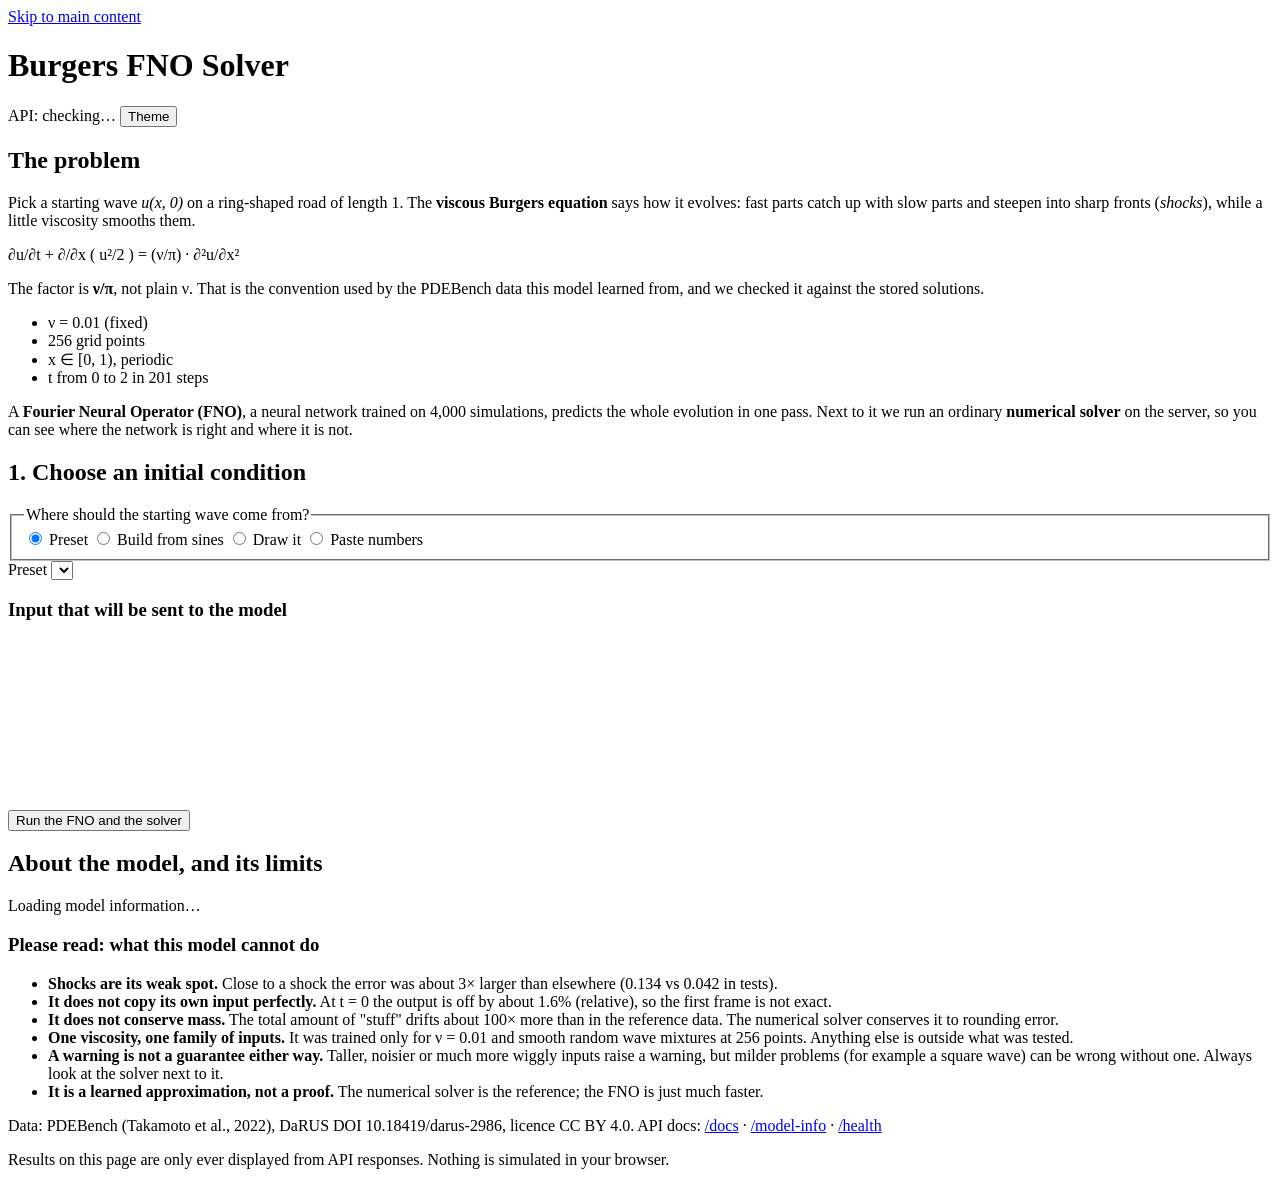
==== app/static/index.html @ b85e5da0 "M5: static front end served by the app, browser/Node/static tests, snap cutoff study Co-Authored-By:" ====
<!doctype html>
<html lang="en">
<head>
<meta charset="utf-8">
<meta name="viewport" content="width=device-width, initial-scale=1">
<title>Burgers FNO Solver</title>
<meta name="description" content="A Fourier Neural Operator predicts the solution of the 1D viscous Burgers equation; compare it with a numerical solver.">
<link rel="stylesheet" href="/static/style.css">
</head>
<body>
<a class="skip" href="#main">Skip to main content</a>
<header class="top">
  <div class="wrap bar">
    <h1>Burgers FNO Solver</h1>
    <div class="bar-right">
      <span id="api-badge" class="badge" role="status">API: checking…</span>
      <button type="button" id="theme" class="btn ghost" aria-label="Switch between light and dark theme">Theme</button>
    </div>
  </div>
</header>

<main id="main" class="wrap">

<section id="intro" aria-labelledby="h-intro">
  <h2 id="h-intro">The problem</h2>
  <p>Pick a starting wave <var>u(x, 0)</var> on a ring-shaped road of length 1. The <strong>viscous Burgers equation</strong> says how it evolves: fast parts catch up with slow parts and steepen into sharp fronts (<em>shocks</em>), while a little viscosity smooths them.</p>
  <p class="equation" role="math" aria-label="u sub t plus the x derivative of u squared over 2 equals nu over pi times u sub x x">
    ∂u/∂t + ∂/∂x ( u²/2 ) = (ν/π) · ∂²u/∂x²
  </p>
  <p>The factor is <strong>ν/π</strong>, not plain ν. That is the convention used by the PDEBench data this model learned from, and we checked it against the stored solutions.</p>
  <ul class="chips" aria-label="Fixed settings">
    <li>ν = 0.01 (fixed)</li><li>256 grid points</li><li>x ∈ [0, 1), periodic</li><li>t from 0 to 2 in 201 steps</li>
  </ul>
  <p>A <strong>Fourier Neural Operator (FNO)</strong>, a neural network trained on 4,000 simulations, predicts the whole evolution in one pass. Next to it we run an ordinary <strong>numerical solver</strong> on the server, so you can see where the network is right and where it is not.</p>
</section>

<section id="input" aria-labelledby="h-input">
  <h2 id="h-input">1. Choose an initial condition</h2>
  <fieldset class="src">
    <legend>Where should the starting wave come from?</legend>
    <label><input type="radio" name="src" value="preset" checked> Preset</label>
    <label><input type="radio" name="src" value="mix"> Build from sines</label>
    <label><input type="radio" name="src" value="draw"> Draw it</label>
    <label><input type="radio" name="src" value="paste"> Paste numbers</label>
  </fieldset>

  <div id="panel-preset" class="panel">
    <div class="row">
      <label for="preset">Preset</label>
      <select id="preset"></select>
      <button type="button" id="reroll" class="btn" hidden>Re-roll random</button>
    </div>
    <p id="preset-note" class="note"></p>
  </div>

  <div id="panel-mix" class="panel" hidden>
    <p class="note">u(x) = mean + Σ amplitude · sin(2π · waves · x + phase). Waves is how many full oscillations fit in the domain.</p>
    <div class="mixgrid" id="mixgrid"></div>
    <div class="row"><label for="mix-mean">Mean</label><input id="mix-mean" type="number" step="0.1" value="0"></div>
  </div>

  <div id="panel-draw" class="panel" hidden>
    <p class="note">Draw one stroke from left to right with a mouse, pen or finger. Drawing needs a pointer; keyboard users can use "Build from sines" or "Paste numbers" instead.</p>
    <canvas id="draw-canvas" class="plot draw" role="img" aria-label="Drawing area: draw the initial condition as one stroke from left to right. Vertical range minus 3.5 to 3.5."></canvas>
    <div class="row">
      <label class="inline"><input type="checkbox" id="snap" checked> Snap to the supported family (smooth it to at most 8 waves; recommended)</label>
      <button type="button" id="clear-draw" class="btn">Clear drawing</button>
    </div>
    <p class="note">Hand-drawn curves are usually harder for the model than its training inputs: in tests with synthetic drawings the FNO and the solver differed by about 6–8% even after snapping (about 2–3% for in-family inputs), and the out-of-distribution warning did not fire. Always check the solver comparison.</p>
    <p id="draw-msg" class="note" role="status"></p>
  </div>

  <div id="panel-paste" class="panel" hidden>
    <label for="paste">256 numbers, separated by commas, spaces or newlines (values at x = (i + 0.5)/256)</label>
    <textarea id="paste" rows="4" spellcheck="false"></textarea>
    <div class="row"><button type="button" id="apply-paste" class="btn">Use these numbers</button></div>
    <p id="paste-msg" class="note" role="status"></p>
  </div>

  <h3>Input that will be sent to the model</h3>
  <canvas id="input-plot" class="plot wide" role="img" aria-label="Plot of the initial condition"></canvas>
  <p id="input-summary" class="note"></p>
  <p id="input-warning" class="warn" role="status" hidden></p>

  <div class="runrow">
    <button type="button" id="run" class="btn primary">Run the FNO and the solver</button>
    <span id="status" class="status" role="status" aria-live="polite"></span>
  </div>
</section>

<section id="results" aria-labelledby="h-results" hidden>
  <h2 id="h-results">2. Results</h2>
  <div id="ood-banner" role="alert"></div>
  <div id="metrics" class="cards"></div>

  <h3>Space-time solution (time goes up)</h3>
  <div class="hmgrid">
    <figure><canvas id="hm-fno" class="plot heat" role="img" aria-label="Heatmap of the FNO solution"></canvas><figcaption>FNO prediction (from the API)</figcaption></figure>
    <figure><canvas id="hm-solver" class="plot heat" role="img" aria-label="Heatmap of the numerical solver solution"></canvas><figcaption>Numerical solver (from the API)</figcaption></figure>
    <figure><canvas id="hm-error" class="plot heat" role="img" aria-label="Heatmap of the absolute difference"></canvas><figcaption>|FNO − solver|, computed in your browser from the two arrays above</figcaption></figure>
  </div>

  <h3>Profile at a chosen time</h3>
  <div class="row">
    <label for="t-slider">Time</label>
    <input id="t-slider" type="range" min="0" max="200" step="1" value="100">
    <output id="t-readout" for="t-slider">t = 1.00</output>
  </div>
  <canvas id="profile-plot" class="plot wide" role="img" aria-label="Solution profile at the chosen time"></canvas>
  <p id="profile-summary" class="note"></p>
  <details><summary>Numbers at this time (every 16th grid point)</summary><div class="tablewrap"><table id="profile-table"></table></div></details>

  <h3>How the difference grows with time</h3>
  <canvas id="err-time-plot" class="plot wide" role="img" aria-label="Relative difference between FNO and solver versus time"></canvas>

  <div class="row dl">
    <button type="button" id="dl-json" class="btn">Download JSON</button>
    <button type="button" id="dl-csv" class="btn">Download CSV</button>
  </div>
  <p id="provenance" class="note"></p>
</section>

<section id="about" aria-labelledby="h-about">
  <h2 id="h-about">About the model, and its limits</h2>
  <div id="model-info" class="cards"><p class="note">Loading model information…</p></div>
  <h3>Please read: what this model cannot do</h3>
  <ul class="limits">
    <li><strong>Shocks are its weak spot.</strong> Close to a shock the error was about 3× larger than elsewhere (0.134 vs 0.042 in tests).</li>
    <li><strong>It does not copy its own input perfectly.</strong> At t = 0 the output is off by about 1.6% (relative), so the first frame is not exact.</li>
    <li><strong>It does not conserve mass.</strong> The total amount of "stuff" drifts about 100× more than in the reference data. The numerical solver conserves it to rounding error.</li>
    <li><strong>One viscosity, one family of inputs.</strong> It was trained only for ν = 0.01 and smooth random wave mixtures at 256 points. Anything else is outside what was tested.</li>
    <li><strong>A warning is not a guarantee either way.</strong> Taller, noisier or much more wiggly inputs raise a warning, but milder problems (for example a square wave) can be wrong without one. Always look at the solver next to it.</li>
    <li><strong>It is a learned approximation, not a proof.</strong> The numerical solver is the reference; the FNO is just much faster.</li>
  </ul>
  <p class="note">Data: PDEBench (Takamoto et al., 2022), DaRUS DOI 10.18419/darus-2986, licence CC BY 4.0. API docs: <a href="/docs">/docs</a> · <a href="/model-info">/model-info</a> · <a href="/health">/health</a></p>
</section>
</main>

<footer class="wrap foot"><p class="note">Results on this page are only ever displayed from API responses. Nothing is simulated in your browser.</p></footer>

<script src="/static/lib.js"></script>
<script src="/static/app.js"></script>
</body>
</html>
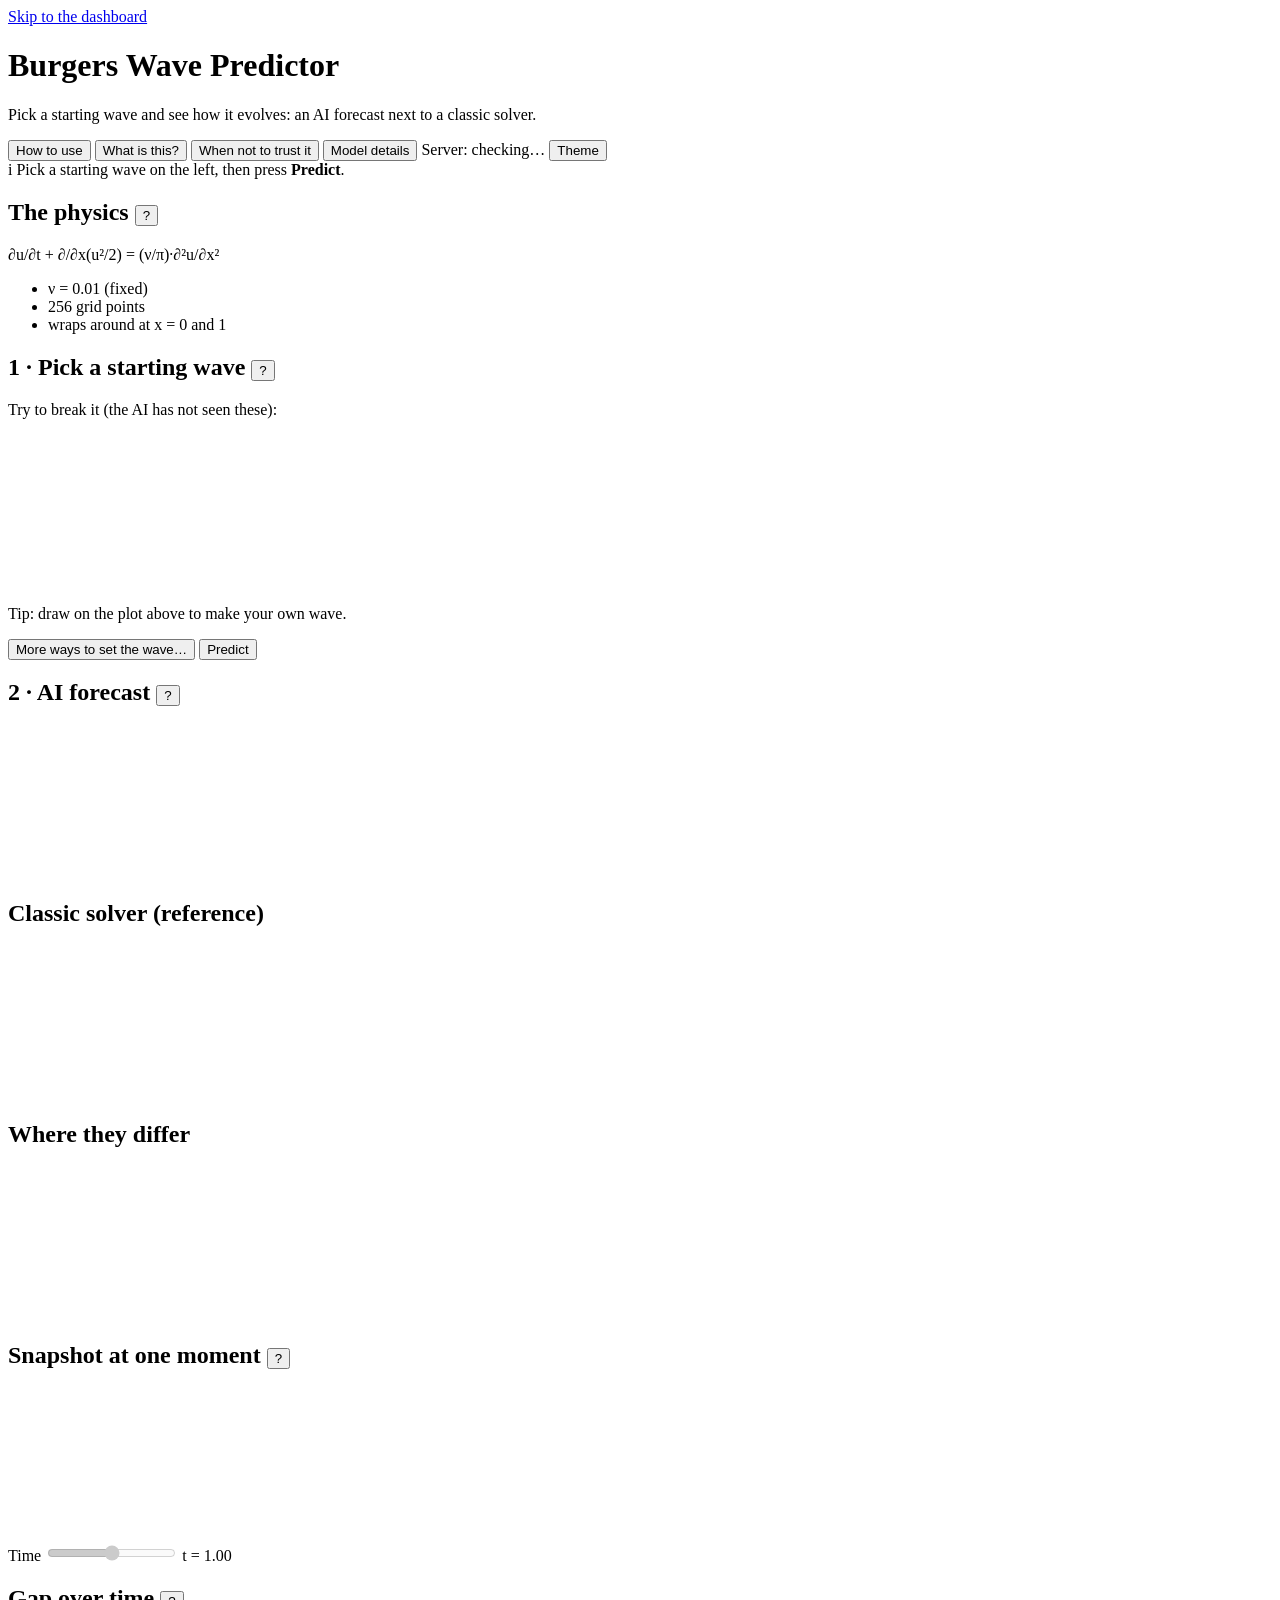
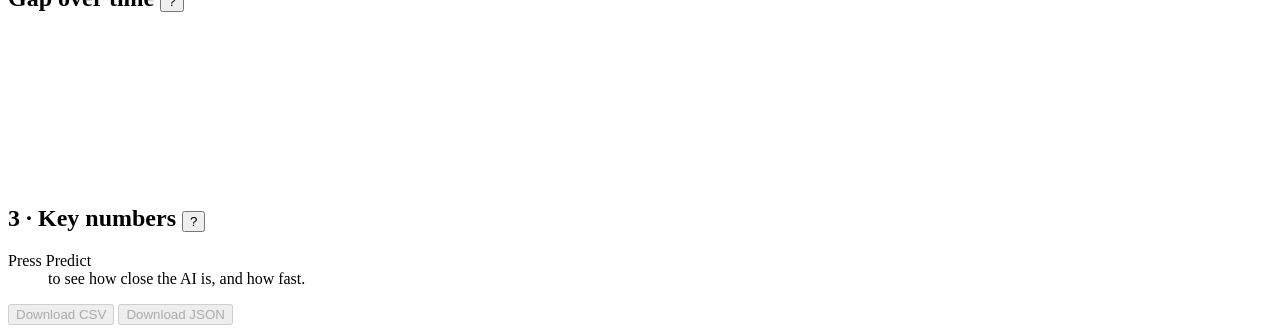
==== commit 7c6810cd: "Rebuild UI as a one-screen dashboard with explanations in dialogs; measured preset errors; browser c" ====
--- a/app/static/index.html
+++ b/app/static/index.html
@@ -3,140 +3,219 @@
 <head>
 <meta charset="utf-8">
 <meta name="viewport" content="width=device-width, initial-scale=1">
-<title>Burgers FNO Solver</title>
-<meta name="description" content="A Fourier Neural Operator predicts the solution of the 1D viscous Burgers equation; compare it with a numerical solver.">
+<title>Burgers Wave Predictor</title>
+<meta name="description" content="Watch a wave evolve: an AI forecast next to a classic numerical solver, on one screen.">
 <link rel="stylesheet" href="/static/style.css">
 </head>
 <body>
-<a class="skip" href="#main">Skip to main content</a>
+<a class="skip" href="#dash">Skip to the dashboard</a>
+<div class="app">
+
 <header class="top">
-  <div class="wrap bar">
-    <h1>Burgers FNO Solver</h1>
-    <div class="bar-right">
-      <span id="api-badge" class="badge" role="status">API: checking…</span>
-      <button type="button" id="theme" class="btn ghost" aria-label="Switch between light and dark theme">Theme</button>
+  <div class="brand">
+    <h1>Burgers Wave Predictor</h1>
+    <p class="tag">Pick a starting wave and see how it evolves: an AI forecast next to a classic solver.</p>
+  </div>
+  <nav class="actions" aria-label="Help and settings">
+    <button type="button" class="btn" data-help="guide" title="A 30-second walkthrough of this page">How to use</button>
+    <button type="button" class="btn" data-help="about" title="What this tool is and why it exists">What is this?</button>
+    <button type="button" class="btn" data-help="limits" title="Situations where the AI forecast can be wrong">When not to trust it</button>
+    <button type="button" class="btn" id="btn-model" title="Technical details of the AI model">Model details</button>
+    <span id="api-badge" class="badge" role="status">Server: checking…</span>
+    <button type="button" id="theme" class="btn ghost" aria-label="Switch between light and dark theme" title="Light or dark theme">Theme</button>
+  </nav>
+</header>
+
+<div id="strip" class="strip idle" role="status" aria-live="polite">
+  <span id="strip-icon" class="icon" aria-hidden="true">i</span>
+  <span id="strip-text">Pick a starting wave on the left, then press <strong>Predict</strong>.</span>
+  <button type="button" id="strip-why" class="btn small" hidden>Why?</button>
+</div>
+
+<main id="dash" class="dash">
+
+  <div class="left">
+    <section class="card problem" aria-labelledby="h-problem">
+      <h2 id="h-problem">The physics <button type="button" class="q" data-help="equation" aria-label="Explain the equation" title="Explain the equation">?</button></h2>
+      <p class="equation" role="math" aria-label="du by dt plus d by dx of u squared over two equals nu over pi times d squared u by dx squared">∂u/∂t + ∂/∂x(u²/2) = (ν/π)·∂²u/∂x²</p>
+      <ul class="chips" aria-label="Fixed settings">
+        <li>ν = 0.01 (fixed)</li><li>256 grid points</li><li>wraps around at x = 0 and 1</li>
+      </ul>
+    </section>
+
+    <section class="card input" aria-labelledby="h-input">
+      <h2 id="h-input">1 · Pick a starting wave <button type="button" class="q" data-help="input" aria-label="Help with choosing a starting wave" title="Help with choosing a starting wave">?</button></h2>
+      <div class="presets" role="group" aria-label="Ready-made starting waves" id="presets"></div>
+      <p class="grp">Try to break it (the AI has not seen these):</p>
+      <div class="presets stress" role="group" aria-label="Stress tests" id="presets-stress"></div>
+      <div class="plotbox input-box">
+        <canvas id="input-plot" role="img" aria-label="Starting wave. You can also draw on this plot with a mouse, pen or finger."></canvas>
+      </div>
+      <p id="input-note" class="note">Tip: draw on the plot above to make your own wave.</p>
+      <p id="input-warn" class="warn small" role="status" hidden></p>
+      <div class="runrow">
+        <button type="button" id="advanced" class="btn" title="Build a wave from sines, or paste numbers">More ways to set the wave…</button>
+        <button type="button" id="run" class="btn primary" title="Run the AI and the classic solver on this wave">Predict</button>
+      </div>
+    </section>
+  </div>
+
+  <div class="right">
+    <div class="row3 top3">
+      <section class="card" aria-labelledby="h-fno">
+        <h2 id="h-fno">2 · AI forecast <button type="button" class="q" data-help="maps" aria-label="How to read the maps" title="How to read the maps">?</button></h2>
+        <div class="plotbox"><canvas id="hm-fno" role="img" aria-label="AI forecast map. Press Predict to fill it."></canvas></div>
+      </section>
+      <section class="card" aria-labelledby="h-solver">
+        <h2 id="h-solver">Classic solver (reference)</h2>
+        <div class="plotbox"><canvas id="hm-solver" role="img" aria-label="Classic solver map. Press Predict to fill it."></canvas></div>
+      </section>
+      <section class="card" aria-labelledby="h-diff">
+        <h2 id="h-diff">Where they differ</h2>
+        <div class="plotbox"><canvas id="hm-error" role="img" aria-label="Difference map. Press Predict to fill it."></canvas></div>
+      </section>
+    </div>
+
+    <div class="row3 bottom3">
+      <section class="card" aria-labelledby="h-snap">
+        <h2 id="h-snap">Snapshot at one moment <button type="button" class="q" data-help="snapshot" aria-label="Explain the snapshot" title="Explain the snapshot">?</button></h2>
+        <div class="plotbox"><canvas id="profile-plot" role="img" aria-label="Snapshot of the wave at one moment. Press Predict to fill it."></canvas></div>
+        <div class="slider">
+          <label for="t-slider">Time</label>
+          <input id="t-slider" type="range" min="0" max="200" step="1" value="100" disabled>
+          <output id="t-readout" for="t-slider">t = 1.00</output>
+        </div>
+      </section>
+      <section class="card" aria-labelledby="h-gap">
+        <h2 id="h-gap">Gap over time <button type="button" class="q" data-help="gap" aria-label="Explain the gap over time" title="Explain the gap over time">?</button></h2>
+        <div class="plotbox"><canvas id="err-time-plot" role="img" aria-label="How the difference grows with time. Press Predict to fill it."></canvas></div>
+      </section>
+      <section class="card" aria-labelledby="h-nums">
+        <h2 id="h-nums">3 · Key numbers <button type="button" class="q" data-help="numbers" aria-label="Explain the key numbers" title="Explain the key numbers">?</button></h2>
+        <dl id="nums" class="nums"><dt>Press Predict</dt><dd>to see how close the AI is, and how fast.</dd></dl>
+        <div class="runrow dl">
+          <button type="button" id="dl-csv" class="btn small" disabled title="All values as a spreadsheet file">Download CSV</button>
+          <button type="button" id="dl-json" class="btn small" disabled title="All values and metadata as JSON">Download JSON</button>
+        </div>
+      </section>
     </div>
   </div>
-</header>
-
-<main id="main" class="wrap">
-
-<section id="intro" aria-labelledby="h-intro">
-  <h2 id="h-intro">The problem</h2>
-  <p>Pick a starting wave <var>u(x, 0)</var> on a ring-shaped road of length 1. The <strong>viscous Burgers equation</strong> says how it evolves: fast parts catch up with slow parts and steepen into sharp fronts (<em>shocks</em>), while a little viscosity smooths them.</p>
-  <p class="equation" role="math" aria-label="u sub t plus the x derivative of u squared over 2 equals nu over pi times u sub x x">
-    ∂u/∂t + ∂/∂x ( u²/2 ) = (ν/π) · ∂²u/∂x²
-  </p>
-  <p>The factor is <strong>ν/π</strong>, not plain ν. That is the convention used by the PDEBench data this model learned from, and we checked it against the stored solutions.</p>
-  <ul class="chips" aria-label="Fixed settings">
-    <li>ν = 0.01 (fixed)</li><li>256 grid points</li><li>x ∈ [0, 1), periodic</li><li>t from 0 to 2 in 201 steps</li>
+</main>
+</div>
+
+<!-- Generic help dialog: its title and body are filled from the <template> elements below, only when the user clicks a help button. -->
+<dialog id="dlg" aria-labelledby="dlg-title">
+  <form method="dialog">
+    <header class="dhead"><h2 id="dlg-title"></h2><button type="submit" class="btn small" aria-label="Close" value="close">Close ✕</button></header>
+    <div id="dlg-body" class="dbody"></div>
+  </form>
+</dialog>
+
+<dialog id="dlg-advanced" aria-labelledby="adv-title">
+  <form method="dialog" id="adv-form">
+    <header class="dhead"><h2 id="adv-title">More ways to set the starting wave</h2><button type="submit" class="btn small" value="close" aria-label="Close">Close ✕</button></header>
+    <div class="dbody">
+      <h3>Build it from sine waves</h3>
+      <p class="note">Wave = mean + sum of (amplitude × sine). “Waves” is how many full oscillations fit between x = 0 and x = 1.</p>
+      <div class="mixgrid" id="mixgrid"></div>
+      <div class="row"><label for="mix-mean">Mean (shifts the whole wave up or down)</label><input id="mix-mean" type="number" step="0.1" value="0"></div>
+      <div class="row"><button type="button" id="apply-mix" class="btn">Use this wave</button><span id="mix-msg" class="note" role="status"></span></div>
+      <h3>Paste your own numbers</h3>
+      <label for="paste">Exactly 256 numbers, separated by commas, spaces or new lines (the value at each of 256 equally spaced points)</label>
+      <textarea id="paste" rows="4" spellcheck="false"></textarea>
+      <div class="row"><button type="button" id="apply-paste" class="btn">Use these numbers</button><span id="paste-msg" class="note" role="status"></span></div>
+      <h3>Drawing</h3>
+      <label class="inline"><input type="checkbox" id="snap" checked> Smooth my drawings so they are closer to what the AI was trained on (recommended)</label>
+    </div>
+  </form>
+</dialog>
+
+<dialog id="dlg-why" aria-labelledby="why-title">
+  <form method="dialog">
+    <header class="dhead"><h2 id="why-title">Why this message?</h2><button type="submit" class="btn small" value="close" aria-label="Close">Close ✕</button></header>
+    <div id="why-body" class="dbody"></div>
+  </form>
+</dialog>
+
+<dialog id="dlg-model" aria-labelledby="model-title">
+  <form method="dialog">
+    <header class="dhead"><h2 id="model-title">Model details</h2><button type="submit" class="btn small" value="close" aria-label="Close">Close ✕</button></header>
+    <div id="model-body" class="dbody"><p class="note">Loading…</p></div>
+  </form>
+</dialog>
+
+<template id="help-guide"><h2>How to use this page (30 seconds)</h2>
+  <ol class="steps">
+    <li><strong>Pick a starting wave.</strong> Click one of the small pictures on the left, or draw your own wave directly on the grey plot.</li>
+    <li><strong>Press Predict.</strong> The server runs two things on that wave: an AI model, and a classic numerical solver that does the maths step by step.</li>
+    <li><strong>Read the result.</strong> The coloured bar near the top says whether the AI can be trusted for this wave. The three maps show the AI, the solver and where they differ. The bottom row shows one moment in detail, how the gap grows, and some key numbers.</li>
+  </ol>
+  <h3>What each control does</h3>
+  <ul>
+    <li><strong>Small pictures</strong>: ready-made starting waves. The lower row is made to confuse the AI, to show where it fails.</li>
+    <li><strong>Grey plot</strong>: shows the starting wave; draw on it with one stroke from left to right to replace it.</li>
+    <li><strong>More ways to set the wave</strong>: build it from sine waves or paste numbers; also the smoothing switch for drawings.</li>
+    <li><strong>Predict</strong>: runs the forecast. Nothing on the maps is made up by the page: it only shows what the server sends back.</li>
+    <li><strong>Time slider</strong>: moves the “Snapshot” to another moment.</li>
+    <li><strong>Download</strong>: saves all the numbers for your own analysis.</li>
+    <li><strong>Question-mark buttons</strong>: explain each panel. You only see these when you ask.</li>
+  </ul></template>
+
+<template id="help-about"><h2>What is this?</h2>
+  <p>This page shows how a wave on a ring-shaped road changes over time. The rule it follows is the <strong>viscous Burgers equation</strong>, a classic simplified model of fluids and traffic: fast parts of a wave catch up with slow parts and pile up into sharp fronts called <strong>shocks</strong>, while a little viscosity smooths them out.</p>
+  <p>Two things compute the answer. The <strong>classic solver</strong> steps the equation forward in tiny time steps. It is accurate but comparatively slow. The <strong>AI model</strong> (a Fourier Neural Operator) was trained on 4,000 solved examples and jumps straight to the whole answer; here it was roughly 200 times faster than our simple solver.</p>
+  <p>The point of the page is to let you <em>see</em> where the fast AI agrees with the trusted solver, and where it does not.</p>
+  <p class="note">Data: PDEBench (Takamoto et al., 2022), DaRUS DOI 10.18419/darus-2986, licence CC BY 4.0. API documentation is at <a href="/docs">/docs</a>.</p></template>
+
+<template id="help-equation"><h2>The equation in plain words</h2>
+  <p class="equation">∂u/∂t + ∂/∂x(u²/2) = (ν/π)·∂²u/∂x²</p>
+  <ul>
+    <li><strong>u(x, t)</strong> is the wave: its height at position x and time t.</li>
+    <li><strong>∂u/∂t</strong> is how fast the height changes at one position.</li>
+    <li><strong>∂/∂x(u²/2)</strong> is the nonlinear transport: higher parts move faster, so they overtake lower parts and steepen into shocks.</li>
+    <li><strong>(ν/π)·∂²u/∂x²</strong> is viscosity: it smooths sharp changes. Here ν = 0.01 is fixed.</li>
   </ul>
-  <p>A <strong>Fourier Neural Operator (FNO)</strong>, a neural network trained on 4,000 simulations, predicts the whole evolution in one pass. Next to it we run an ordinary <strong>numerical solver</strong> on the server, so you can see where the network is right and where it is not.</p>
-</section>
-
-<section id="input" aria-labelledby="h-input">
-  <h2 id="h-input">1. Choose an initial condition</h2>
-  <fieldset class="src">
-    <legend>Where should the starting wave come from?</legend>
-    <label><input type="radio" name="src" value="preset" checked> Preset</label>
-    <label><input type="radio" name="src" value="mix"> Build from sines</label>
-    <label><input type="radio" name="src" value="draw"> Draw it</label>
-    <label><input type="radio" name="src" value="paste"> Paste numbers</label>
-  </fieldset>
-
-  <div id="panel-preset" class="panel">
-    <div class="row">
-      <label for="preset">Preset</label>
-      <select id="preset"></select>
-      <button type="button" id="reroll" class="btn" hidden>Re-roll random</button>
-    </div>
-    <p id="preset-note" class="note"></p>
-  </div>
-
-  <div id="panel-mix" class="panel" hidden>
-    <p class="note">u(x) = mean + Σ amplitude · sin(2π · waves · x + phase). Waves is how many full oscillations fit in the domain.</p>
-    <div class="mixgrid" id="mixgrid"></div>
-    <div class="row"><label for="mix-mean">Mean</label><input id="mix-mean" type="number" step="0.1" value="0"></div>
-  </div>
-
-  <div id="panel-draw" class="panel" hidden>
-    <p class="note">Draw one stroke from left to right with a mouse, pen or finger. Drawing needs a pointer; keyboard users can use "Build from sines" or "Paste numbers" instead.</p>
-    <canvas id="draw-canvas" class="plot draw" role="img" aria-label="Drawing area: draw the initial condition as one stroke from left to right. Vertical range minus 3.5 to 3.5."></canvas>
-    <div class="row">
-      <label class="inline"><input type="checkbox" id="snap" checked> Snap to the supported family (smooth it to at most 8 waves; recommended)</label>
-      <button type="button" id="clear-draw" class="btn">Clear drawing</button>
-    </div>
-    <p class="note">Hand-drawn curves are usually harder for the model than its training inputs: in tests with synthetic drawings the FNO and the solver differed by about 6–8% even after snapping (about 2–3% for in-family inputs), and the out-of-distribution warning did not fire. Always check the solver comparison.</p>
-    <p id="draw-msg" class="note" role="status"></p>
-  </div>
-
-  <div id="panel-paste" class="panel" hidden>
-    <label for="paste">256 numbers, separated by commas, spaces or newlines (values at x = (i + 0.5)/256)</label>
-    <textarea id="paste" rows="4" spellcheck="false"></textarea>
-    <div class="row"><button type="button" id="apply-paste" class="btn">Use these numbers</button></div>
-    <p id="paste-msg" class="note" role="status"></p>
-  </div>
-
-  <h3>Input that will be sent to the model</h3>
-  <canvas id="input-plot" class="plot wide" role="img" aria-label="Plot of the initial condition"></canvas>
-  <p id="input-summary" class="note"></p>
-  <p id="input-warning" class="warn" role="status" hidden></p>
-
-  <div class="runrow">
-    <button type="button" id="run" class="btn primary">Run the FNO and the solver</button>
-    <span id="status" class="status" role="status" aria-live="polite"></span>
-  </div>
-</section>
-
-<section id="results" aria-labelledby="h-results" hidden>
-  <h2 id="h-results">2. Results</h2>
-  <div id="ood-banner" role="alert"></div>
-  <div id="metrics" class="cards"></div>
-
-  <h3>Space-time solution (time goes up)</h3>
-  <div class="hmgrid">
-    <figure><canvas id="hm-fno" class="plot heat" role="img" aria-label="Heatmap of the FNO solution"></canvas><figcaption>FNO prediction (from the API)</figcaption></figure>
-    <figure><canvas id="hm-solver" class="plot heat" role="img" aria-label="Heatmap of the numerical solver solution"></canvas><figcaption>Numerical solver (from the API)</figcaption></figure>
-    <figure><canvas id="hm-error" class="plot heat" role="img" aria-label="Heatmap of the absolute difference"></canvas><figcaption>|FNO − solver|, computed in your browser from the two arrays above</figcaption></figure>
-  </div>
-
-  <h3>Profile at a chosen time</h3>
-  <div class="row">
-    <label for="t-slider">Time</label>
-    <input id="t-slider" type="range" min="0" max="200" step="1" value="100">
-    <output id="t-readout" for="t-slider">t = 1.00</output>
-  </div>
-  <canvas id="profile-plot" class="plot wide" role="img" aria-label="Solution profile at the chosen time"></canvas>
-  <p id="profile-summary" class="note"></p>
-  <details><summary>Numbers at this time (every 16th grid point)</summary><div class="tablewrap"><table id="profile-table"></table></div></details>
-
-  <h3>How the difference grows with time</h3>
-  <canvas id="err-time-plot" class="plot wide" role="img" aria-label="Relative difference between FNO and solver versus time"></canvas>
-
-  <div class="row dl">
-    <button type="button" id="dl-json" class="btn">Download JSON</button>
-    <button type="button" id="dl-csv" class="btn">Download CSV</button>
-  </div>
-  <p id="provenance" class="note"></p>
-</section>
-
-<section id="about" aria-labelledby="h-about">
-  <h2 id="h-about">About the model, and its limits</h2>
-  <div id="model-info" class="cards"><p class="note">Loading model information…</p></div>
-  <h3>Please read: what this model cannot do</h3>
+  <p><strong>Why ν/π and not just ν?</strong> The dataset the AI learned from uses that convention. We checked it by running our own solver four ways against the stored solutions; only the ν/π form matched (to about 0.2%).</p>
+  <p>The road is a ring: the right end of the plot connects back to the left end. Time runs from 0 to 2.</p></template>
+
+<template id="help-input"><h2>Choosing a starting wave</h2>
+  <p><strong>Ready-made waves.</strong> Hover over a picture (or focus it with the keyboard) to see how well the AI did on that wave in our tests. <em>Smooth wave</em> and <em>Bump</em> are easy for it (differences of about 2% or less). <em>Two waves</em>, <em>Square</em> and <em>Random mix</em> are harder (about 5–11%, sometimes more), and the red warning is <em>not</em> raised for them, which is why the solver is always shown next to the AI. Click <em>Random mix</em> again for a new random wave.</p>
+  <p><strong>Try to break it.</strong> <em>Too tall</em> is higher than anything in training, <em>Noise</em> is random jitter, <em>Very wiggly</em> has 40 oscillations. The page raises a red warning for these and the AI is badly wrong.</p>
+  <p><strong>Drawing.</strong> Press on the grey plot and draw one stroke from left to right. By default your drawing is smoothed to at most 8 oscillations so it looks more like the training waves. Hand-drawn waves are usually harder for the AI: in tests with synthetic drawings the AI and solver differed by about 6–8% even after smoothing. The dashed lines mark the largest height seen in training (about ±3.35).</p>
+  <p><strong>More ways.</strong> Build a wave from sines or paste 256 numbers. The wave always has 256 points.</p></template>
+
+<template id="help-maps"><h2>Reading the three maps</h2>
+  <ul>
+    <li><strong>Across</strong> is position x from 0 to 1. <strong>Up</strong> is time from 0 (bottom) to 2 (top), so the bottom edge is your starting wave.</li>
+    <li><strong>Colour</strong> is the wave height: blue is negative, white is zero, red is positive. The AI and solver maps share one colour scale so you can compare them directly.</li>
+    <li><strong>Diagonal lines</strong> are fronts moving across the road; very sharp ones are shocks.</li>
+    <li><strong>“Where they differ”</strong> shows the size of the gap between the two maps, point by point, with its own scale (printed under the map). Bright means a big gap. If it is mostly dark, the AI is close to the solver.</li>
+  </ul></template>
+
+<template id="help-snapshot"><h2>Snapshot at one moment</h2>
+  <p>This slices the maps at one time. The solid line is the classic solver and the dashed line is the AI. Where they overlap, the AI is right. Drag the time slider (or use the arrow keys when it is selected) to move through time.</p>
+  <p>The text under the plot gives the size of the gap at that moment.</p></template>
+
+<template id="help-gap"><h2>Gap over time</h2>
+  <p>For each moment, how big the difference between AI and solver is, relative to the size of the solver's answer (so 0.03 means about 3%). It usually starts small and grows a little, because small errors build up. For familiar waves it stays within a few percent. A line that shoots up means the AI is struggling with that wave.</p></template>
+
+<template id="help-numbers"><h2>Key numbers</h2>
+  <ul>
+    <li><strong>Difference</strong>: the overall gap between AI and solver across the whole map, as a percentage of the solver's answer (“relative L2 error”). Typical for familiar waves: about 1–3%.</li>
+    <li><strong>Speed</strong>: how long the server took. The AI answers in a few milliseconds; the solver takes a fraction of a second to a second. The AI's speed advantage is the reason to use it.</li>
+    <li><strong>Mass drift</strong>: the total amount of “stuff” in the wave should stay constant. The solver keeps it constant to rounding error; the AI lets it drift a little, which is one of its known flaws.</li>
+    <li><strong>Download</strong>: CSV (a long table: time, position, AI, solver, gap) or JSON (everything, including the warning information).</li>
+  </ul></template>
+
+<template id="help-limits"><h2>When not to trust the AI</h2>
   <ul class="limits">
-    <li><strong>Shocks are its weak spot.</strong> Close to a shock the error was about 3× larger than elsewhere (0.134 vs 0.042 in tests).</li>
-    <li><strong>It does not copy its own input perfectly.</strong> At t = 0 the output is off by about 1.6% (relative), so the first frame is not exact.</li>
-    <li><strong>It does not conserve mass.</strong> The total amount of "stuff" drifts about 100× more than in the reference data. The numerical solver conserves it to rounding error.</li>
-    <li><strong>One viscosity, one family of inputs.</strong> It was trained only for ν = 0.01 and smooth random wave mixtures at 256 points. Anything else is outside what was tested.</li>
-    <li><strong>A warning is not a guarantee either way.</strong> Taller, noisier or much more wiggly inputs raise a warning, but milder problems (for example a square wave) can be wrong without one. Always look at the solver next to it.</li>
-    <li><strong>It is a learned approximation, not a proof.</strong> The numerical solver is the reference; the FNO is just much faster.</li>
-  </ul>
-  <p class="note">Data: PDEBench (Takamoto et al., 2022), DaRUS DOI 10.18419/darus-2986, licence CC BY 4.0. API docs: <a href="/docs">/docs</a> · <a href="/model-info">/model-info</a> · <a href="/health">/health</a></p>
-</section>
-</main>
-
-<footer class="wrap foot"><p class="note">Results on this page are only ever displayed from API responses. Nothing is simulated in your browser.</p></footer>
+    <li><strong>Sharp fronts (shocks).</strong> Right next to a shock the error was about 3× larger than elsewhere (0.134 versus 0.042 in tests).</li>
+    <li><strong>It does not copy its own input perfectly.</strong> At time 0 the AI's answer is off by about 1.6%, so the first frame is not exact.</li>
+    <li><strong>It does not conserve mass.</strong> The total drifts roughly 100× more than in the reference data. The classic solver does not have this problem.</li>
+    <li><strong>One physics setting only.</strong> It was trained for viscosity ν = 0.01 and smooth random mixtures of sine waves, on 256 points. Anything else is untested.</li>
+    <li><strong>The warning is not a guarantee.</strong> Very tall, noisy or very wiggly starting waves trigger a red warning. Milder problems (a square wave, many hand-drawn curves) can be wrong without any warning. That is why the solver is always shown next to the AI: if they disagree, believe the solver.</li>
+    <li><strong>It is an approximation, not a proof.</strong> The classic solver is the reference; the AI is just much faster.</li>
+  </ul></template>
 
 <script src="/static/lib.js"></script>
 <script src="/static/app.js"></script>
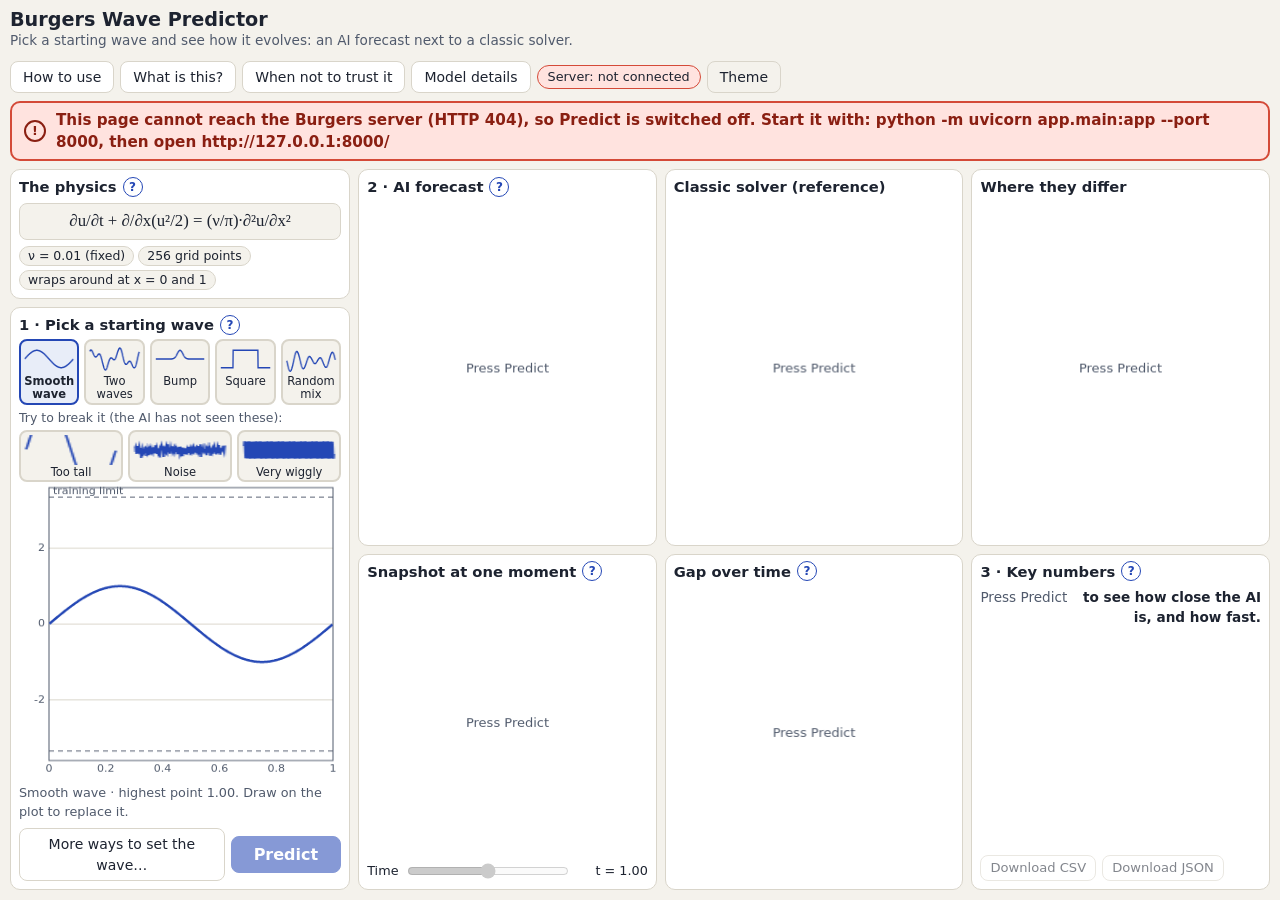
==== commit c320c1b7: "Fix unstyled page when opened outside the server; compact one-screen mode for short windows; tests f" ====
--- a/app/static/index.html
+++ b/app/static/index.html
@@ -5,7 +5,7 @@
 <meta name="viewport" content="width=device-width, initial-scale=1">
 <title>Burgers Wave Predictor</title>
 <meta name="description" content="Watch a wave evolve: an AI forecast next to a classic numerical solver, on one screen.">
-<link rel="stylesheet" href="/static/style.css">
+<link rel="stylesheet" href="style.css">
 </head>
 <body>
 <a class="skip" href="#dash">Skip to the dashboard</a>
@@ -217,7 +217,7 @@
     <li><strong>It is an approximation, not a proof.</strong> The classic solver is the reference; the AI is just much faster.</li>
   </ul></template>
 
-<script src="/static/lib.js"></script>
-<script src="/static/app.js"></script>
+<script src="lib.js"></script>
+<script src="app.js"></script>
 </body>
 </html>
--- a/app/static/style.css
+++ b/app/static/style.css
@@ -0,0 +1,138 @@
+:root{
+  --bg:#f4f2ec; --card:#ffffff; --ink:#1d2330; --muted:#505a6c; --line:#d9d5ca;
+  --brand:#2447b5; --brand-ink:#ffffff; --fno:#2447b5; --solver:#b85c00; --warn-bg:#fff1e0; --warn-ink:#7a3200; --warn-line:#d97a1c;
+  --ok-bg:#e6f3ea; --ok-line:#5fa573; --bad-bg:#ffe3df; --bad-ink:#8a1f12; --bad-line:#d44a38; --focus:#0b6bff; --idle-bg:#e8edf8;
+}
+@media (prefers-color-scheme: dark){
+  :root:not([data-theme="light"]){
+    --bg:#0f1218; --card:#1a1f29; --ink:#e9ecf3; --muted:#b3bccc; --line:#394254;
+    --brand:#8fb0ff; --brand-ink:#0d1220; --fno:#8fb0ff; --solver:#ffae5c; --warn-bg:#3a2a12; --warn-ink:#ffd9a8; --warn-line:#c98a3a;
+    --ok-bg:#16301f; --ok-line:#3f7d52; --bad-bg:#40181a; --bad-ink:#ffc9c2; --bad-line:#c0524a; --focus:#7fb0ff; --idle-bg:#1d2638;
+  }
+}
+:root[data-theme="dark"]{
+  --bg:#0f1218; --card:#1a1f29; --ink:#e9ecf3; --muted:#b3bccc; --line:#394254;
+  --brand:#8fb0ff; --brand-ink:#0d1220; --fno:#8fb0ff; --solver:#ffae5c; --warn-bg:#3a2a12; --warn-ink:#ffd9a8; --warn-line:#c98a3a;
+  --ok-bg:#16301f; --ok-line:#3f7d52; --bad-bg:#40181a; --bad-ink:#ffc9c2; --bad-line:#c0524a; --focus:#7fb0ff; --idle-bg:#1d2638;
+}
+*{box-sizing:border-box}
+html,body{margin:0}
+body{background:var(--bg);color:var(--ink);font:14px/1.45 system-ui,-apple-system,"Segoe UI",Roboto,sans-serif}
+a{color:var(--brand)}
+:focus-visible{outline:3px solid var(--focus);outline-offset:2px}
+.skip{position:absolute;left:-999px;top:0;background:var(--brand);color:var(--brand-ink);padding:8px 12px;z-index:30}
+.skip:focus{left:8px;top:8px}
+
+/* ---- one-screen dashboard: the app fills the viewport and its parts share the space ---- */
+.app{height:100vh;height:100dvh;display:grid;grid-template-rows:auto auto minmax(0,1fr);gap:8px;padding:8px 10px 10px}
+.top{display:flex;justify-content:space-between;align-items:center;gap:10px;flex-wrap:wrap}
+.brand h1{font-size:1.2rem;margin:0;line-height:1.2}
+.tag{margin:0;color:var(--muted);font-size:.85rem}
+.actions{display:flex;gap:6px;align-items:center;flex-wrap:wrap}
+.badge{border:1px solid var(--line);border-radius:999px;padding:2px 10px;font-size:.8rem;background:var(--card)}
+.badge.ok{border-color:var(--ok-line);background:var(--ok-bg)} .badge.bad{border-color:var(--bad-line);background:var(--bad-bg)}
+
+.strip{display:flex;align-items:center;gap:10px;border:1px solid var(--line);border-radius:10px;padding:6px 12px;min-height:38px;font-size:.95rem;background:var(--idle-bg)}
+.strip .icon{display:inline-grid;place-items:center;width:22px;height:22px;border-radius:50%;font-weight:700;font-size:.8rem;border:2px solid currentColor;flex:none}
+.strip.good{background:var(--ok-bg);border-color:var(--ok-line)}
+.strip.warn{background:var(--warn-bg);border-color:var(--warn-line);color:var(--warn-ink)}
+.strip.bad{background:var(--bad-bg);border:2px solid var(--bad-line);color:var(--bad-ink);font-weight:600}
+.strip.busy .icon{border-top-color:transparent;animation:spin .8s linear infinite}
+@keyframes spin{to{transform:rotate(360deg)}} @media (prefers-reduced-motion:reduce){.strip.busy .icon{animation:none}}
+
+.dash{display:grid;grid-template-columns:minmax(280px,27%) minmax(0,1fr);gap:8px;min-height:0}
+.left{display:grid;grid-template-rows:auto minmax(0,1fr);gap:8px;min-height:0}
+.right{display:grid;grid-template-rows:minmax(0,1.12fr) minmax(0,1fr);gap:8px;min-height:0}
+.row3{display:grid;grid-template-columns:repeat(3,minmax(0,1fr));gap:8px;min-height:0}
+.card{background:var(--card);border:1px solid var(--line);border-radius:10px;padding:6px 8px 8px;display:flex;flex-direction:column;min-height:0;min-width:0;overflow:hidden}
+.card h2{font-size:.92rem;margin:0 0 4px;display:flex;align-items:center;gap:6px;flex:none}
+.plotbox{position:relative;flex:1 1 0;min-height:60px}
+.plotbox canvas{position:absolute;inset:0;width:100%;height:100%;display:block}
+.input-box canvas{cursor:crosshair;touch-action:none}
+
+.equation{font-family:Cambria,"Times New Roman",serif;font-size:1.05rem;text-align:center;margin:2px 0 6px;padding:5px 4px;border:1px solid var(--line);border-radius:8px;background:var(--bg);overflow-x:auto;white-space:nowrap}
+.chips{list-style:none;margin:0;padding:0;display:flex;flex-wrap:wrap;gap:4px}
+.chips li{border:1px solid var(--line);border-radius:999px;padding:0 8px;font-size:.78rem;background:var(--bg)}
+
+.presets{display:grid;grid-template-columns:repeat(5,minmax(0,1fr));gap:5px;flex:none}
+.presets.stress{grid-template-columns:repeat(3,minmax(0,1fr))}
+.pre{font:inherit;color:var(--ink);background:var(--bg);border:2px solid var(--line);border-radius:8px;padding:3px 2px 2px;cursor:pointer;display:flex;flex-direction:column;align-items:center;gap:1px;min-width:0}
+.pre canvas{width:100%;height:30px;display:block}
+.pre span{font-size:.72rem;line-height:1.1;text-align:center}
+.pre:hover{border-color:var(--brand)} .pre[aria-pressed="true"]{border-color:var(--brand);background:var(--idle-bg);font-weight:600}
+.grp{margin:4px 0 3px;font-size:.78rem;color:var(--muted);flex:none}
+.note{color:var(--muted);font-size:.8rem;margin:3px 0}
+.input .note{flex:none}
+.warn{background:var(--warn-bg);color:var(--warn-ink);border:1px solid var(--warn-line);border-radius:8px;padding:4px 8px;margin:3px 0;font-size:.8rem}
+.runrow{display:flex;gap:6px;align-items:center;justify-content:space-between;flex:none;margin-top:4px}
+.runrow.dl{justify-content:flex-start}
+
+.btn{font:inherit;cursor:pointer;color:var(--ink);background:var(--card);border:1px solid var(--line);border-radius:8px;padding:5px 12px;min-height:32px}
+.btn:hover{border-color:var(--brand)} .btn.ghost{background:transparent} .btn.small{padding:2px 9px;min-height:26px;font-size:.82rem}
+.btn.primary{background:var(--brand);color:var(--brand-ink);border-color:var(--brand);font-weight:700;padding:6px 22px;font-size:1rem}
+.btn:disabled{opacity:.55;cursor:not-allowed} .btn.primary:disabled{cursor:progress}
+.q{font:inherit;font-size:.75rem;width:20px;height:20px;line-height:1;padding:0;border-radius:50%;border:1px solid var(--brand);color:var(--brand);background:transparent;cursor:pointer;flex:none}
+.q:hover{background:var(--brand);color:var(--brand-ink)}
+
+.slider{display:flex;align-items:center;gap:6px;flex:none;font-size:.8rem}
+.slider input{flex:1;min-width:60px} .slider output{min-width:5.5em;text-align:right}
+.nums{margin:2px 0;display:grid;grid-template-columns:auto 1fr;gap:2px 8px;font-size:.85rem;align-content:start;flex:1;overflow:hidden}
+.nums dt{color:var(--muted)} .nums dd{margin:0;font-weight:650;text-align:right}
+select,input[type=number],textarea{font:inherit;color:var(--ink);background:var(--bg);border:1px solid var(--line);border-radius:8px;padding:4px 6px;max-width:100%}
+input[type=number]{width:6em} textarea{width:100%;font-family:ui-monospace,Consolas,monospace;font-size:.8rem}
+.row{display:flex;flex-wrap:wrap;gap:6px 10px;align-items:center;margin:.4em 0}
+
+/* ---- dialogs: all explanations live here and appear only on request ---- */
+dialog{width:min(680px,94vw);max-height:86vh;border:1px solid var(--line);border-radius:12px;background:var(--card);color:var(--ink);padding:0;box-shadow:0 12px 40px rgba(0,0,0,.35)}
+dialog::backdrop{background:rgba(10,14,22,.55)}
+dialog form{display:flex;flex-direction:column;max-height:86vh}
+.dhead{display:flex;justify-content:space-between;align-items:center;gap:10px;padding:10px 16px;border-bottom:1px solid var(--line)}
+.dhead h2{margin:0;font-size:1.1rem}
+.dbody{padding:8px 16px 16px;overflow:auto;font-size:.95rem}
+.dbody h2{display:none} .dbody h3{font-size:1rem;margin:1em 0 .3em}
+.dbody p{margin:.5em 0} .dbody li{margin:.35em 0}
+.dbody .equation{font-size:1.15rem}
+.steps li{margin:.6em 0}
+.cards{display:grid;grid-template-columns:repeat(auto-fit,minmax(180px,1fr));gap:8px}
+.card2{border:1px solid var(--line);border-radius:8px;padding:8px 10px;background:var(--bg)}
+.card2 .k{color:var(--muted);font-size:.72rem;text-transform:uppercase;letter-spacing:.04em} .card2 .v{font-weight:700;word-break:break-word} .card2 .s{color:var(--muted);font-size:.8rem}
+.mixgrid{display:grid;grid-template-columns:repeat(auto-fit,minmax(190px,1fr));gap:8px}
+.mixgrid fieldset{border:1px solid var(--line);border-radius:8px;padding:4px 10px} .mixgrid .row{margin:.2em 0}
+label.inline{display:flex;gap:8px;align-items:flex-start}
+[hidden]{display:none !important}
+
+/* ---- shorter windows (laptops with toolbars, Windows scaling 125-150%): same dashboard, tighter spacing, still one screen ---- */
+@media (min-width:900px) and (max-height:700px){
+  body{font-size:13px}
+  .app{gap:6px;padding:6px 8px 8px}
+  .tag{display:none}
+  .brand h1{font-size:1.05rem}
+  .strip{min-height:30px;padding:3px 10px;font-size:.88rem}
+  .dash,.left,.right,.row3{gap:6px}
+  .card{padding:4px 6px 6px;border-radius:8px} .card h2{font-size:.84rem;margin:0 0 2px}
+  .btn{min-height:28px;padding:3px 10px} .btn.small{min-height:22px;padding:1px 8px} .btn.primary{padding:4px 18px;font-size:.95rem}
+  .q{width:18px;height:18px;font-size:.7rem}
+  .equation{font-size:.95rem;padding:3px;margin:0 0 3px}
+  .chips li{font-size:.7rem;padding:0 6px}
+  .pre canvas{height:22px} .pre span{font-size:.66rem} .pre{padding:2px 1px 1px}
+  .grp{margin:2px 0;font-size:.72rem} .note{font-size:.72rem;margin:2px 0} .warn{font-size:.72rem;padding:2px 6px;margin:2px 0}
+  .runrow{margin-top:2px} .nums{font-size:.78rem;gap:1px 6px} .slider{font-size:.74rem}
+}
+@media (min-width:900px) and (max-height:560px){
+  .chips{display:none} .badge{font-size:.72rem}
+  .actions .btn{padding:2px 8px;min-height:24px;font-size:.8rem}
+  .strip{min-height:26px;font-size:.82rem}
+  #input-note{display:none}
+}
+
+/* ---- narrow screens (phones, small tablets): stack the panels and let the page scroll ---- */
+@media (max-width:899px){
+  .app{height:auto;min-height:100vh}
+  .dash,.right,.left{display:flex;flex-direction:column}
+  .row3{grid-template-columns:1fr}
+  .plotbox{flex:none;height:260px}
+  .input-box{height:200px}
+  .presets{grid-template-columns:repeat(4,minmax(0,1fr))}
+  .nums{overflow:visible}
+  .card{overflow:visible}
+}
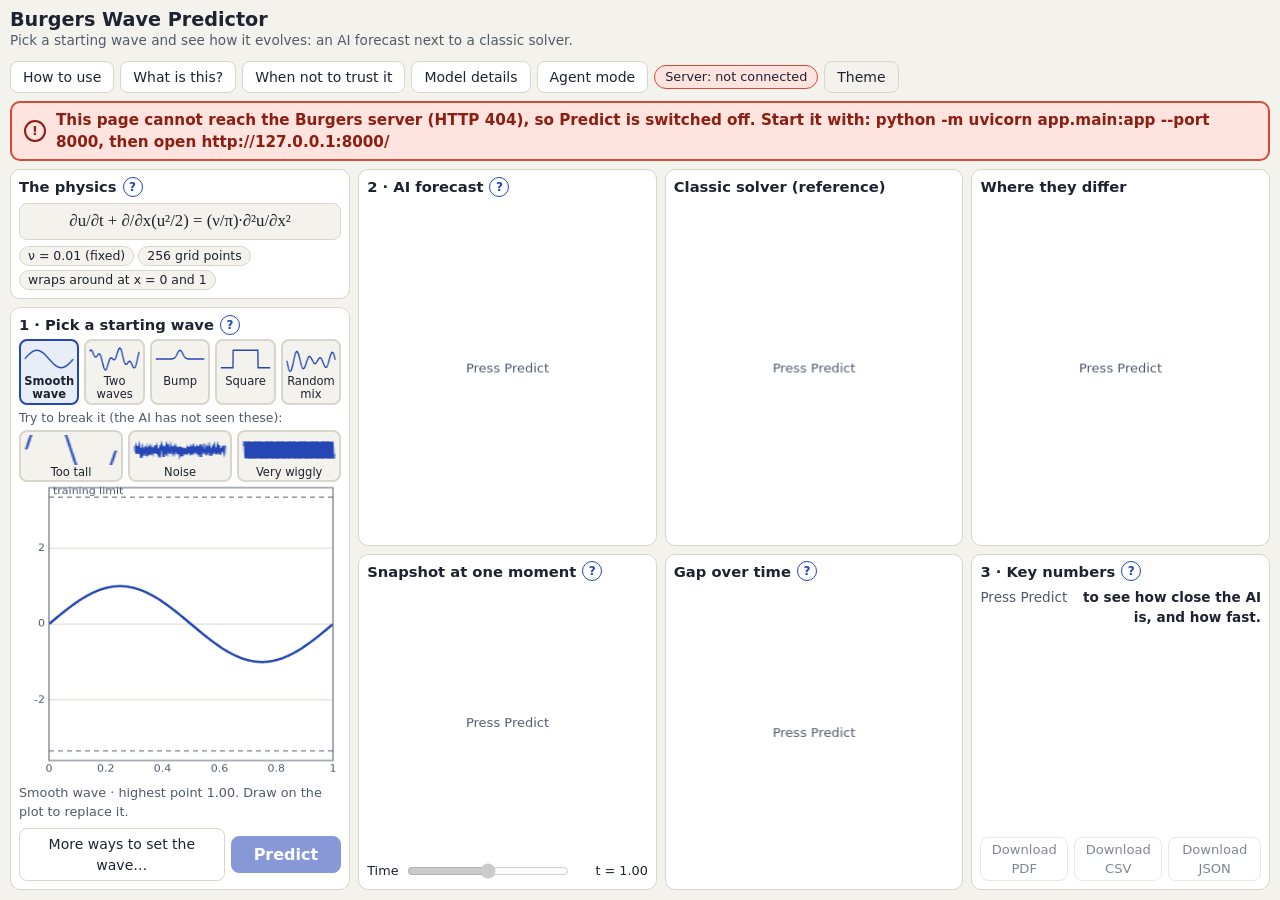
==== commit 1f895e9f: "Add PDF report, MCP server, machine manifest and Agent-mode toggle (syntax-checked only; tests writt" ====
--- a/app/static/index.html
+++ b/app/static/index.html
@@ -21,6 +21,7 @@
     <button type="button" class="btn" data-help="about" title="What this tool is and why it exists">What is this?</button>
     <button type="button" class="btn" data-help="limits" title="Situations where the AI forecast can be wrong">When not to trust it</button>
     <button type="button" class="btn" id="btn-model" title="Technical details of the AI model">Model details</button>
+    <button type="button" class="btn" id="agent-toggle" aria-pressed="false" title="Switch to the machine-readable version of this page, for AI agents and scripts. Switch off to return.">Agent mode</button>
     <span id="api-badge" class="badge" role="status">Server: checking…</span>
     <button type="button" id="theme" class="btn ghost" aria-label="Switch between light and dark theme" title="Light or dark theme">Theme</button>
   </nav>
@@ -94,6 +95,7 @@
         <h2 id="h-nums">3 · Key numbers <button type="button" class="q" data-help="numbers" aria-label="Explain the key numbers" title="Explain the key numbers">?</button></h2>
         <dl id="nums" class="nums"><dt>Press Predict</dt><dd>to see how close the AI is, and how fast.</dd></dl>
         <div class="runrow dl">
+          <button type="button" id="dl-pdf" class="btn small" disabled title="A PDF report of everything on screen, with the full CSV and JSON attached inside it">Download PDF</button>
           <button type="button" id="dl-csv" class="btn small" disabled title="All values as a spreadsheet file">Download CSV</button>
           <button type="button" id="dl-json" class="btn small" disabled title="All values and metadata as JSON">Download JSON</button>
         </div>
@@ -157,7 +159,8 @@
     <li><strong>More ways to set the wave</strong>: build it from sine waves or paste numbers; also the smoothing switch for drawings.</li>
     <li><strong>Predict</strong>: runs the forecast. Nothing on the maps is made up by the page: it only shows what the server sends back.</li>
     <li><strong>Time slider</strong>: moves the “Snapshot” to another moment.</li>
-    <li><strong>Download</strong>: saves all the numbers for your own analysis.</li>
+    <li><strong>Download</strong>: <em>Download PDF</em> saves a report of everything you see (the maps, the plots, the numbers as text) with the complete CSV and JSON attached inside the PDF; CSV and JSON can also be saved on their own.</li>
+    <li><strong>Agent mode</strong>: switches the page into a machine-readable form for AI agents and scripts (and back). The normal page contains none of it.</li>
     <li><strong>Question-mark buttons</strong>: explain each panel. You only see these when you ask.</li>
   </ul></template>
 
@@ -201,10 +204,11 @@
 
 <template id="help-numbers"><h2>Key numbers</h2>
   <ul>
+    <li><strong>Best answer</strong>: tells you which result to use. “Classic solver” appears whenever a warning was raised or the two disagree by more than 6%.</li>
     <li><strong>Difference</strong>: the overall gap between AI and solver across the whole map, as a percentage of the solver's answer (“relative L2 error”). Typical for familiar waves: about 1–3%.</li>
     <li><strong>Speed</strong>: how long the server took. The AI answers in a few milliseconds; the solver takes a fraction of a second to a second. The AI's speed advantage is the reason to use it.</li>
     <li><strong>Mass drift</strong>: the total amount of “stuff” in the wave should stay constant. The solver keeps it constant to rounding error; the AI lets it drift a little, which is one of its known flaws.</li>
-    <li><strong>Download</strong>: CSV (a long table: time, position, AI, solver, gap) or JSON (everything, including the warning information).</li>
+    <li><strong>Download</strong>: PDF (the whole dashboard as a report, with the CSV and JSON attached inside it), CSV (a long table: time, position, AI, solver, gap) or JSON (everything, including the warning information).</li>
   </ul></template>
 
 <template id="help-limits"><h2>When not to trust the AI</h2>
@@ -213,7 +217,7 @@
     <li><strong>It does not copy its own input perfectly.</strong> At time 0 the AI's answer is off by about 1.6%, so the first frame is not exact.</li>
     <li><strong>It does not conserve mass.</strong> The total drifts roughly 100× more than in the reference data. The classic solver does not have this problem.</li>
     <li><strong>One physics setting only.</strong> It was trained for viscosity ν = 0.01 and smooth random mixtures of sine waves, on 256 points. Anything else is untested.</li>
-    <li><strong>The warning is not a guarantee.</strong> Very tall, noisy or very wiggly starting waves trigger a red warning. Milder problems (a square wave, many hand-drawn curves) can be wrong without any warning. That is why the solver is always shown next to the AI: if they disagree, believe the solver.</li>
+    <li><strong>The warnings are not a guarantee.</strong> Very tall, noisy or very wiggly starting waves trigger a red warning. The page also checks the AI's own forecast (does it reproduce your starting wave, conserve the total, obey the equation?); in our tests that caught about half of the cases where the AI was more than 6% off, with 0.3% false alarms. The rest can still be wrong without any warning, which is why the solver is always shown next to the AI: if they disagree, believe the solver.</li>
     <li><strong>It is an approximation, not a proof.</strong> The classic solver is the reference; the AI is just much faster.</li>
   </ul></template>
 
--- a/app/static/style.css
+++ b/app/static/style.css
@@ -99,6 +99,14 @@
 .mixgrid{display:grid;grid-template-columns:repeat(auto-fit,minmax(190px,1fr));gap:8px}
 .mixgrid fieldset{border:1px solid var(--line);border-radius:8px;padding:4px 10px} .mixgrid .row{margin:.2em 0}
 label.inline{display:flex;gap:8px;align-items:flex-start}
+/* Agent mode (the machine view is only created when the toggle is on) */
+.app.agent .strip,.app.agent .dash{display:none}
+.app.agent .agent-view{grid-row:3;min-height:0;overflow:auto;background:var(--card);border:1px solid var(--line);border-radius:10px;padding:10px 14px}
+.agent-view h2{font-size:1.1rem;margin:0 0 4px} .agent-view h3{font-size:.95rem;margin:12px 0 4px}
+.mjson{background:var(--bg);border:1px solid var(--line);border-radius:8px;padding:8px;overflow:auto;max-height:320px;font:12px/1.4 ui-monospace,Consolas,monospace;white-space:pre-wrap;word-break:break-word}
+.mtable{border-collapse:collapse;font-size:.8rem} .mtable th,.mtable td{border-bottom:1px solid var(--line);padding:4px 8px;text-align:left;vertical-align:top} .mtable code{font:11px ui-monospace,Consolas,monospace;word-break:break-word}
+.tablewrap{overflow-x:auto} .aform{display:grid;gap:6px;max-width:760px} .aform textarea{font-family:ui-monospace,Consolas,monospace}
+#agent-toggle[aria-pressed="true"]{background:var(--brand);color:var(--brand-ink);border-color:var(--brand)}
 [hidden]{display:none !important}
 
 /* ---- shorter windows (laptops with toolbars, Windows scaling 125-150%): same dashboard, tighter spacing, still one screen ---- */
